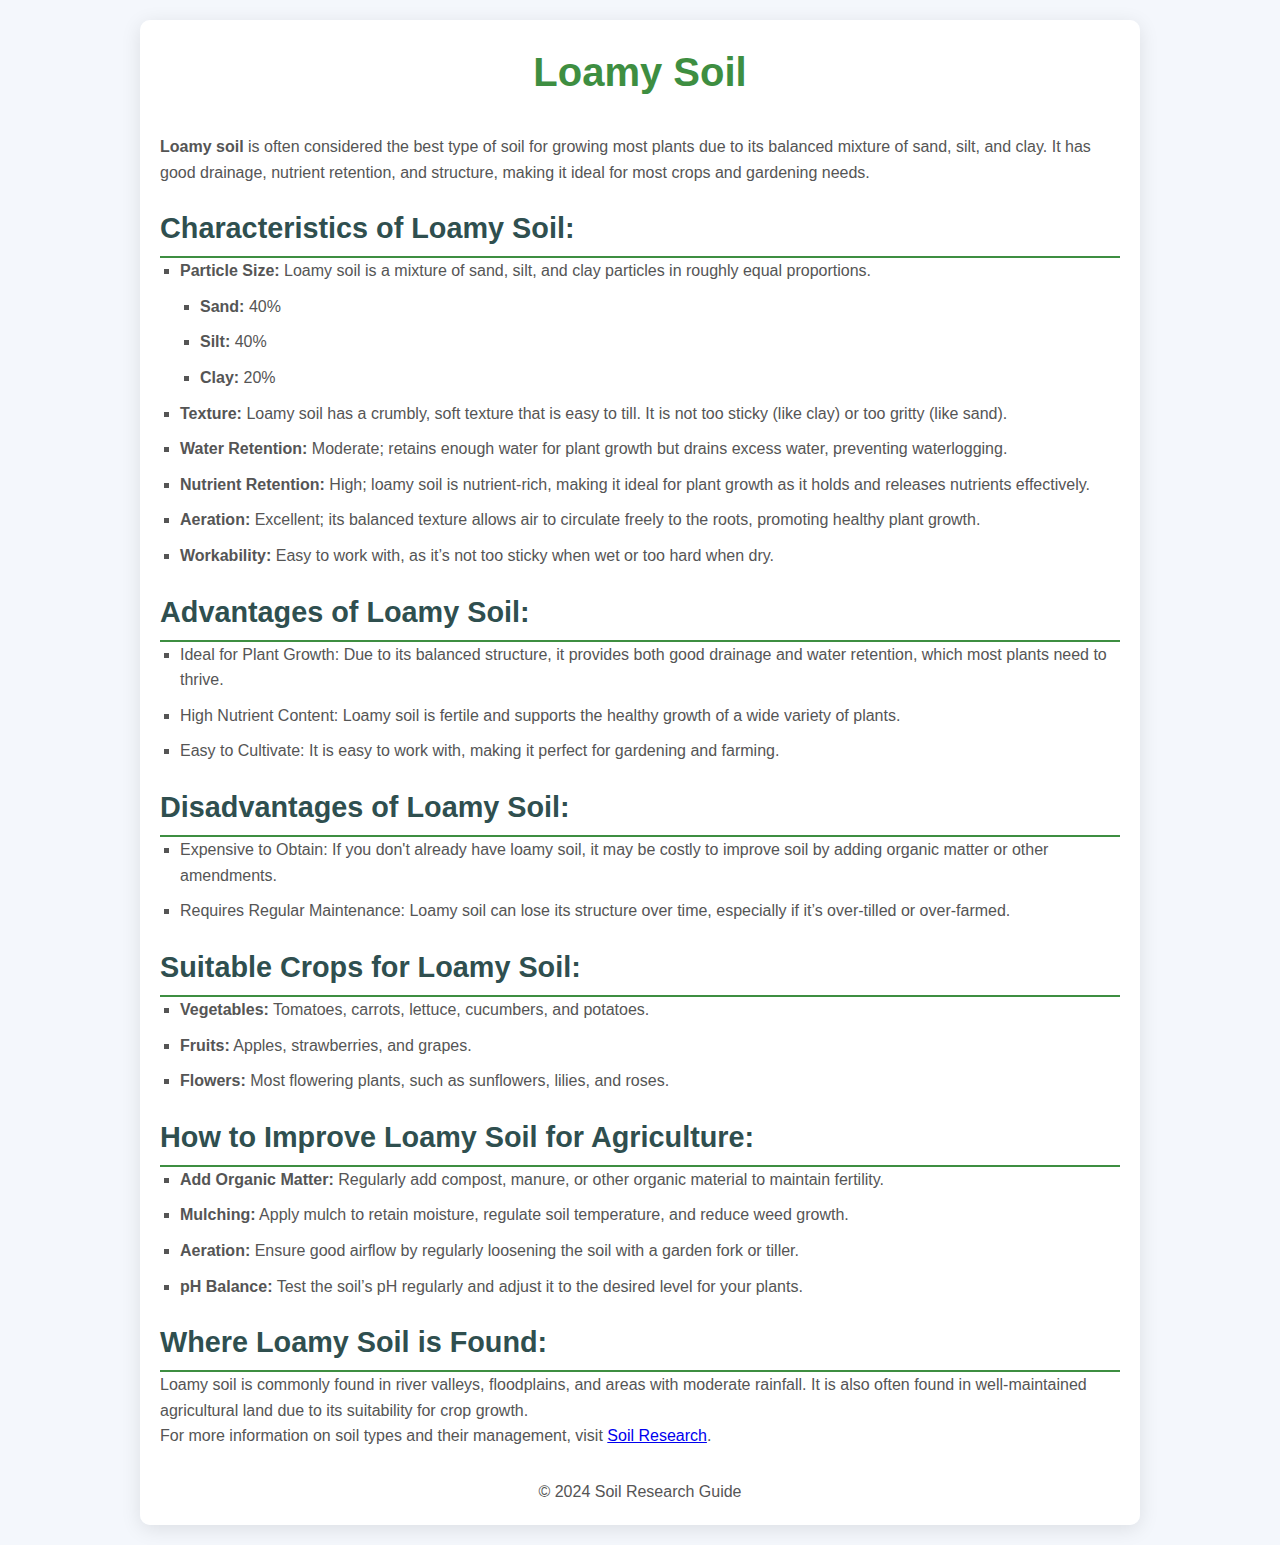
==== templates/loamy.html @ 65a67c5f "first commit" ====
<!DOCTYPE html>
<html lang="en">
<head>
    <meta charset="UTF-8">
    <meta name="viewport" content="width=device-width, initial-scale=1.0">
    <title>Loamy Soil</title>
    <style>
        /* General Reset */
        * {
            margin: 0;
            padding: 0;
            box-sizing: border-box;
        }

        body {
            font-family: 'Arial', sans-serif;
            background: #f4f7fc;
            color: #333;
            line-height: 1.6;
            padding: 20px;
        }

        /* Container for layout */
        .container {
            max-width: 1000px;
            margin: 0 auto;
            background-color: rgba(255, 255, 255, 0.95);
            padding: 20px;
            border-radius: 10px;
            box-shadow: 0 4px 20px rgba(0, 0, 0, 0.1);
        }

        header {
            text-align: center;
            margin-bottom: 30px;
        }

        header h1 {
            font-size: 2.5rem;
            color: #3E8E41;
        }

        h2 {
            font-size: 1.8rem;
            color: #2F4F4F;
            margin-top: 20px;
            border-bottom: 2px solid #3E8E41;
            padding-bottom: 5px;
        }

        p, ul {
            font-size: 1rem;
            color: #555;
        }

        ul {
            margin-left: 20px;
            list-style-type: square;
        }

        ul li {
            margin-bottom: 10px;
        }

        footer {
            text-align: center;
            margin-top: 30px;
            font-size: 0.9rem;
            color: #777;
        }
    </style>
</head>
<body>
    <div class="container">
        <header>
            <h1>Loamy Soil</h1>
        </header>
        <main>
            <p>
                <strong>Loamy soil</strong> is often considered the best type of soil for growing most plants due to its balanced mixture of sand, silt, and clay. It has good drainage, nutrient retention, and structure, making it ideal for most crops and gardening needs.
            </p>

            <section>
                <h2>Characteristics of Loamy Soil:</h2>
                <ul>
                    <li><strong>Particle Size:</strong> Loamy soil is a mixture of sand, silt, and clay particles in roughly equal proportions.</li>
                    <ul>
                        <li><strong>Sand:</strong> 40%</li>
                        <li><strong>Silt:</strong> 40%</li>
                        <li><strong>Clay:</strong> 20%</li>
                    </ul>
                    <li><strong>Texture:</strong> Loamy soil has a crumbly, soft texture that is easy to till. It is not too sticky (like clay) or too gritty (like sand).</li>
                    <li><strong>Water Retention:</strong> Moderate; retains enough water for plant growth but drains excess water, preventing waterlogging.</li>
                    <li><strong>Nutrient Retention:</strong> High; loamy soil is nutrient-rich, making it ideal for plant growth as it holds and releases nutrients effectively.</li>
                    <li><strong>Aeration:</strong> Excellent; its balanced texture allows air to circulate freely to the roots, promoting healthy plant growth.</li>
                    <li><strong>Workability:</strong> Easy to work with, as it’s not too sticky when wet or too hard when dry.</li>
                </ul>
            </section>

            <section>
                <h2>Advantages of Loamy Soil:</h2>
                <ul>
                    <li>Ideal for Plant Growth: Due to its balanced structure, it provides both good drainage and water retention, which most plants need to thrive.</li>
                    <li>High Nutrient Content: Loamy soil is fertile and supports the healthy growth of a wide variety of plants.</li>
                    <li>Easy to Cultivate: It is easy to work with, making it perfect for gardening and farming.</li>
                </ul>
            </section>

            <section>
                <h2>Disadvantages of Loamy Soil:</h2>
                <ul>
                    <li>Expensive to Obtain: If you don't already have loamy soil, it may be costly to improve soil by adding organic matter or other amendments.</li>
                    <li>Requires Regular Maintenance: Loamy soil can lose its structure over time, especially if it’s over-tilled or over-farmed.</li>
                </ul>
            </section>

            <section>
                <h2>Suitable Crops for Loamy Soil:</h2>
                <ul>
                    <li><strong>Vegetables:</strong> Tomatoes, carrots, lettuce, cucumbers, and potatoes.</li>
                    <li><strong>Fruits:</strong> Apples, strawberries, and grapes.</li>
                    <li><strong>Flowers:</strong> Most flowering plants, such as sunflowers, lilies, and roses.</li>
                </ul>
            </section>

            <section>
                <h2>How to Improve Loamy Soil for Agriculture:</h2>
                <ul>
                    <li><strong>Add Organic Matter:</strong> Regularly add compost, manure, or other organic material to maintain fertility.</li>
                    <li><strong>Mulching:</strong> Apply mulch to retain moisture, regulate soil temperature, and reduce weed growth.</li>
                    <li><strong>Aeration:</strong> Ensure good airflow by regularly loosening the soil with a garden fork or tiller.</li>
                    <li><strong>pH Balance:</strong> Test the soil’s pH regularly and adjust it to the desired level for your plants.</li>
                </ul>
            </section>

            <section>
                <h2>Where Loamy Soil is Found:</h2>
                <p>
                    Loamy soil is commonly found in river valleys, floodplains, and areas with moderate rainfall. It is also often found in well-maintained agricultural land due to its suitability for crop growth.
                </p>
            </section>
            <p>
                For more information on soil types and their management, visit <a href="https://www.britannica.com/science/loam" target="_blank">Soil Research</a>.
            </p>
        </main>

        <footer>
            <p>© 2024 Soil Research Guide</p>
        </footer>
    </div>
</body>
</html>
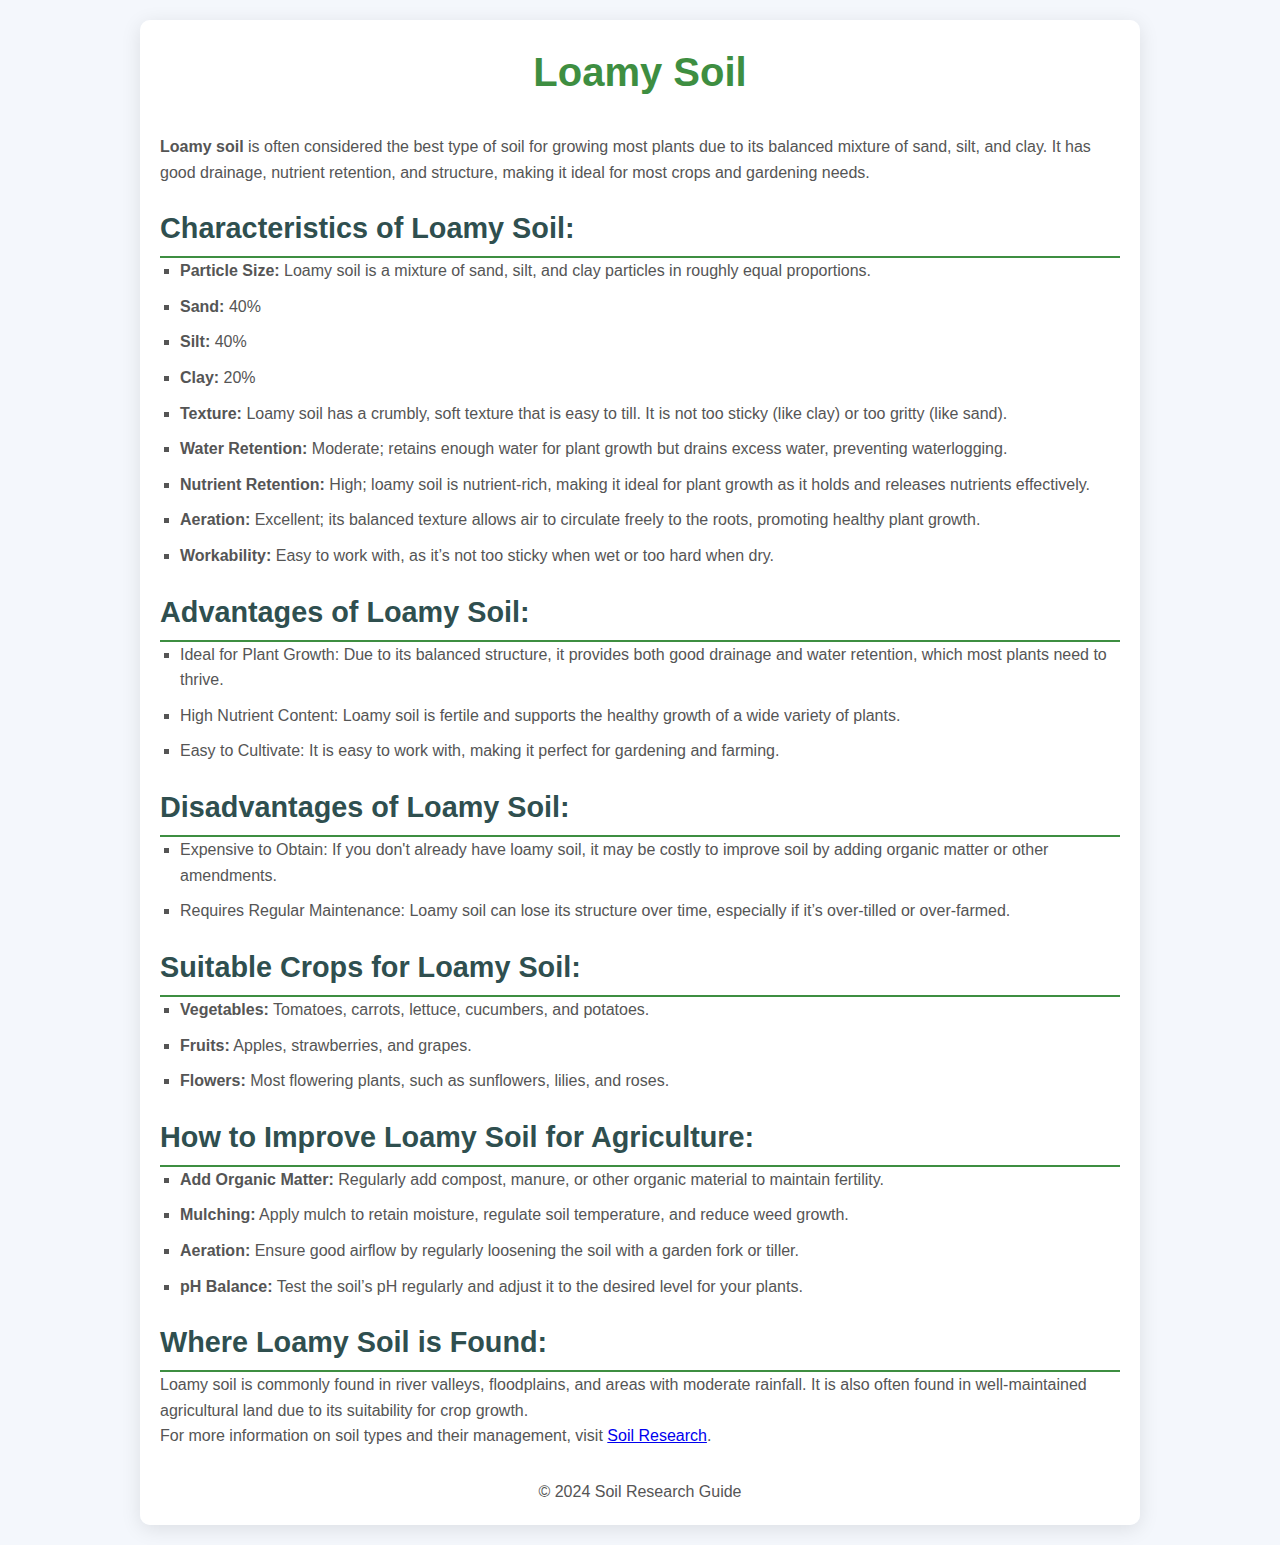
==== commit 249b06c7: "Update loamy.html" ====
--- a/templates/loamy.html
+++ b/templates/loamy.html
@@ -1,4 +1,4 @@
-<!DOCTYPE html>
+<!-- <!DOCTYPE html>
 <html lang="en">
 <head>
     <meta charset="UTF-8">
@@ -151,3 +151,154 @@
 </body>
 </html>
 
+ -->
+ <!DOCTYPE html>
+<html lang="en">
+<head>
+    <meta charset="UTF-8">
+    <meta name="viewport" content="width=device-width, initial-scale=1.0">
+    <title>Loamy Soil</title>
+    <style>
+        /* General Reset */
+        * {
+            margin: 0;
+            padding: 0;
+            box-sizing: border-box;
+        }
+
+        body {
+            font-family: 'Arial', sans-serif;
+            background: #f4f7fc;
+            color: #333;
+            line-height: 1.6;
+            padding: 20px;
+        }
+
+        /* Container for layout */
+        .container {
+            max-width: 1000px;
+            margin: 0 auto;
+            background-color: rgba(255, 255, 255, 0.95);
+            padding: 20px;
+            border-radius: 10px;
+            box-shadow: 0 4px 20px rgba(0, 0, 0, 0.1);
+        }
+
+        header {
+            text-align: center;
+            margin-bottom: 30px;
+        }
+
+        header h1 {
+            font-size: 2.5rem;
+            color: #3E8E41;
+        }
+
+        h2 {
+            font-size: 1.8rem;
+            color: #2F4F4F;
+            margin-top: 20px;
+            border-bottom: 2px solid #3E8E41;
+            padding-bottom: 5px;
+        }
+
+        p, ul {
+            font-size: 1rem;
+            color: #555;
+        }
+
+        ul {
+            margin-left: 20px;
+            list-style-type: square;
+        }
+
+        ul li {
+            margin-bottom: 10px;
+        }
+
+        footer {
+            text-align: center;
+            margin-top: 30px;
+            font-size: 0.9rem;
+            color: #777;
+        }
+    </style>
+</head>
+<body>
+    <div class="container">
+        <header>
+            <h1>Loamy Soil</h1>
+        </header>
+        <main>
+            <p>
+                <strong>Loamy soil</strong> is often considered the best type of soil for growing most plants due to its balanced mixture of sand, silt, and clay. It has good drainage, nutrient retention, and structure, making it ideal for most crops and gardening needs.
+            </p>
+
+            <section>
+                <h2>Characteristics of Loamy Soil:</h2>
+                <ul>
+                    <li><strong>Particle Size:</strong> Loamy soil is a mixture of sand, silt, and clay particles in roughly equal proportions.</li>
+                    <li><strong>Sand:</strong> 40%</li>
+                    <li><strong>Silt:</strong> 40%</li>
+                    <li><strong>Clay:</strong> 20%</li>
+                    <li><strong>Texture:</strong> Loamy soil has a crumbly, soft texture that is easy to till. It is not too sticky (like clay) or too gritty (like sand).</li>
+                    <li><strong>Water Retention:</strong> Moderate; retains enough water for plant growth but drains excess water, preventing waterlogging.</li>
+                    <li><strong>Nutrient Retention:</strong> High; loamy soil is nutrient-rich, making it ideal for plant growth as it holds and releases nutrients effectively.</li>
+                    <li><strong>Aeration:</strong> Excellent; its balanced texture allows air to circulate freely to the roots, promoting healthy plant growth.</li>
+                    <li><strong>Workability:</strong> Easy to work with, as it’s not too sticky when wet or too hard when dry.</li>
+                </ul>
+            </section>
+
+            <section>
+                <h2>Advantages of Loamy Soil:</h2>
+                <ul>
+                    <li>Ideal for Plant Growth: Due to its balanced structure, it provides both good drainage and water retention, which most plants need to thrive.</li>
+                    <li>High Nutrient Content: Loamy soil is fertile and supports the healthy growth of a wide variety of plants.</li>
+                    <li>Easy to Cultivate: It is easy to work with, making it perfect for gardening and farming.</li>
+                </ul>
+            </section>
+
+            <section>
+                <h2>Disadvantages of Loamy Soil:</h2>
+                <ul>
+                    <li>Expensive to Obtain: If you don't already have loamy soil, it may be costly to improve soil by adding organic matter or other amendments.</li>
+                    <li>Requires Regular Maintenance: Loamy soil can lose its structure over time, especially if it’s over-tilled or over-farmed.</li>
+                </ul>
+            </section>
+
+            <section>
+                <h2>Suitable Crops for Loamy Soil:</h2>
+                <ul>
+                    <li><strong>Vegetables:</strong> Tomatoes, carrots, lettuce, cucumbers, and potatoes.</li>
+                    <li><strong>Fruits:</strong> Apples, strawberries, and grapes.</li>
+                    <li><strong>Flowers:</strong> Most flowering plants, such as sunflowers, lilies, and roses.</li>
+                </ul>
+            </section>
+
+            <section>
+                <h2>How to Improve Loamy Soil for Agriculture:</h2>
+                <ul>
+                    <li><strong>Add Organic Matter:</strong> Regularly add compost, manure, or other organic material to maintain fertility.</li>
+                    <li><strong>Mulching:</strong> Apply mulch to retain moisture, regulate soil temperature, and reduce weed growth.</li>
+                    <li><strong>Aeration:</strong> Ensure good airflow by regularly loosening the soil with a garden fork or tiller.</li>
+                    <li><strong>pH Balance:</strong> Test the soil’s pH regularly and adjust it to the desired level for your plants.</li>
+                </ul>
+            </section>
+
+            <section>
+                <h2>Where Loamy Soil is Found:</h2>
+                <p>
+                    Loamy soil is commonly found in river valleys, floodplains, and areas with moderate rainfall. It is also often found in well-maintained agricultural land due to its suitability for crop growth.
+                </p>
+            </section>
+            <p>
+                For more information on soil types and their management, visit <a href="https://www.britannica.com/science/loam" target="_blank">Soil Research</a>.
+            </p>
+        </main>
+
+        <footer>
+            <p>© 2024 Soil Research Guide</p>
+        </footer>
+    </div>
+</body>
+</html>
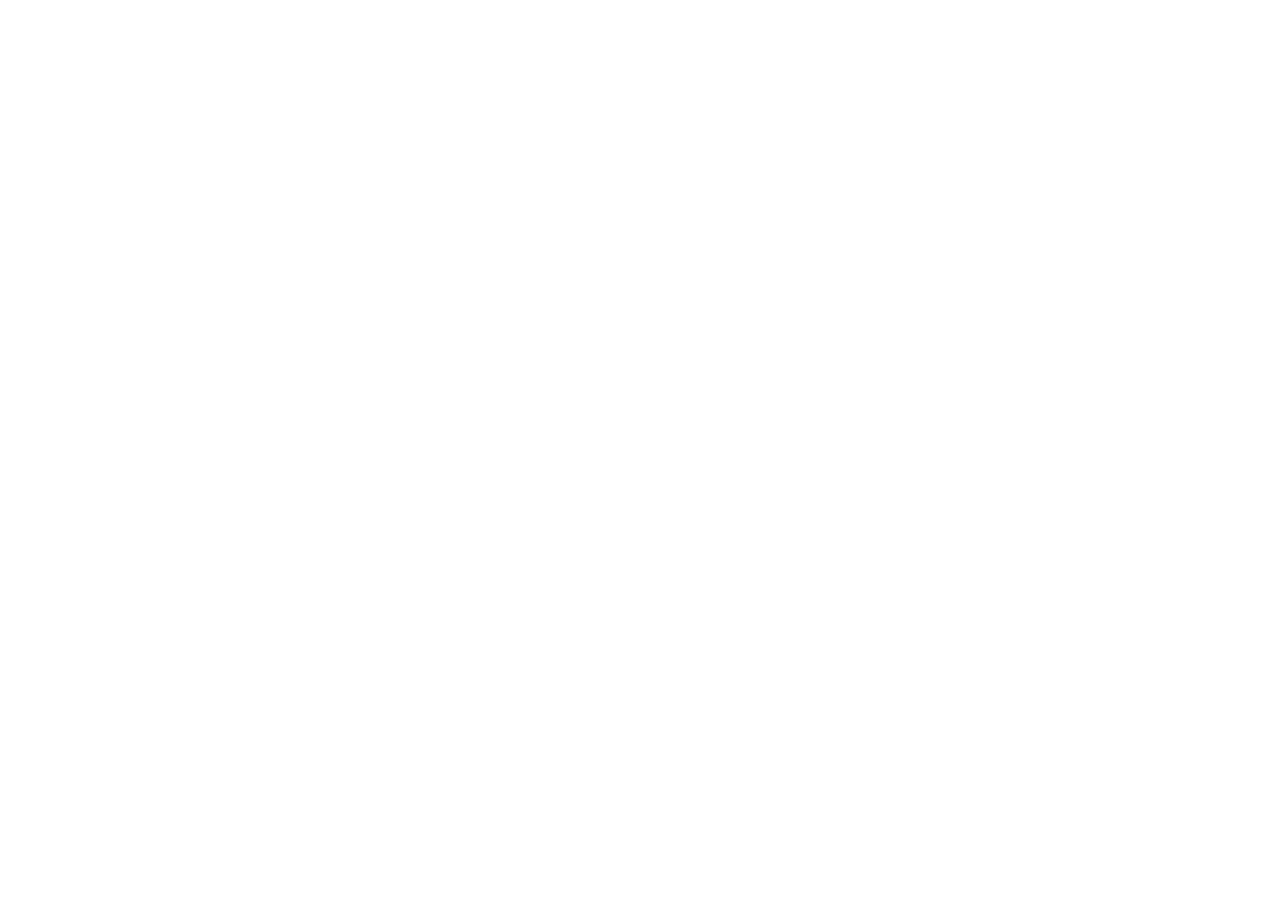
==== commit c7e44904: "Update loamy.html" ====
--- a/templates/loamy.html
+++ b/templates/loamy.html
@@ -152,153 +152,4 @@
 </html>
 
  -->
- <!DOCTYPE html>
-<html lang="en">
-<head>
-    <meta charset="UTF-8">
-    <meta name="viewport" content="width=device-width, initial-scale=1.0">
-    <title>Loamy Soil</title>
-    <style>
-        /* General Reset */
-        * {
-            margin: 0;
-            padding: 0;
-            box-sizing: border-box;
-        }
-
-        body {
-            font-family: 'Arial', sans-serif;
-            background: #f4f7fc;
-            color: #333;
-            line-height: 1.6;
-            padding: 20px;
-        }
-
-        /* Container for layout */
-        .container {
-            max-width: 1000px;
-            margin: 0 auto;
-            background-color: rgba(255, 255, 255, 0.95);
-            padding: 20px;
-            border-radius: 10px;
-            box-shadow: 0 4px 20px rgba(0, 0, 0, 0.1);
-        }
-
-        header {
-            text-align: center;
-            margin-bottom: 30px;
-        }
-
-        header h1 {
-            font-size: 2.5rem;
-            color: #3E8E41;
-        }
-
-        h2 {
-            font-size: 1.8rem;
-            color: #2F4F4F;
-            margin-top: 20px;
-            border-bottom: 2px solid #3E8E41;
-            padding-bottom: 5px;
-        }
-
-        p, ul {
-            font-size: 1rem;
-            color: #555;
-        }
-
-        ul {
-            margin-left: 20px;
-            list-style-type: square;
-        }
-
-        ul li {
-            margin-bottom: 10px;
-        }
-
-        footer {
-            text-align: center;
-            margin-top: 30px;
-            font-size: 0.9rem;
-            color: #777;
-        }
-    </style>
-</head>
-<body>
-    <div class="container">
-        <header>
-            <h1>Loamy Soil</h1>
-        </header>
-        <main>
-            <p>
-                <strong>Loamy soil</strong> is often considered the best type of soil for growing most plants due to its balanced mixture of sand, silt, and clay. It has good drainage, nutrient retention, and structure, making it ideal for most crops and gardening needs.
-            </p>
-
-            <section>
-                <h2>Characteristics of Loamy Soil:</h2>
-                <ul>
-                    <li><strong>Particle Size:</strong> Loamy soil is a mixture of sand, silt, and clay particles in roughly equal proportions.</li>
-                    <li><strong>Sand:</strong> 40%</li>
-                    <li><strong>Silt:</strong> 40%</li>
-                    <li><strong>Clay:</strong> 20%</li>
-                    <li><strong>Texture:</strong> Loamy soil has a crumbly, soft texture that is easy to till. It is not too sticky (like clay) or too gritty (like sand).</li>
-                    <li><strong>Water Retention:</strong> Moderate; retains enough water for plant growth but drains excess water, preventing waterlogging.</li>
-                    <li><strong>Nutrient Retention:</strong> High; loamy soil is nutrient-rich, making it ideal for plant growth as it holds and releases nutrients effectively.</li>
-                    <li><strong>Aeration:</strong> Excellent; its balanced texture allows air to circulate freely to the roots, promoting healthy plant growth.</li>
-                    <li><strong>Workability:</strong> Easy to work with, as it’s not too sticky when wet or too hard when dry.</li>
-                </ul>
-            </section>
-
-            <section>
-                <h2>Advantages of Loamy Soil:</h2>
-                <ul>
-                    <li>Ideal for Plant Growth: Due to its balanced structure, it provides both good drainage and water retention, which most plants need to thrive.</li>
-                    <li>High Nutrient Content: Loamy soil is fertile and supports the healthy growth of a wide variety of plants.</li>
-                    <li>Easy to Cultivate: It is easy to work with, making it perfect for gardening and farming.</li>
-                </ul>
-            </section>
-
-            <section>
-                <h2>Disadvantages of Loamy Soil:</h2>
-                <ul>
-                    <li>Expensive to Obtain: If you don't already have loamy soil, it may be costly to improve soil by adding organic matter or other amendments.</li>
-                    <li>Requires Regular Maintenance: Loamy soil can lose its structure over time, especially if it’s over-tilled or over-farmed.</li>
-                </ul>
-            </section>
-
-            <section>
-                <h2>Suitable Crops for Loamy Soil:</h2>
-                <ul>
-                    <li><strong>Vegetables:</strong> Tomatoes, carrots, lettuce, cucumbers, and potatoes.</li>
-                    <li><strong>Fruits:</strong> Apples, strawberries, and grapes.</li>
-                    <li><strong>Flowers:</strong> Most flowering plants, such as sunflowers, lilies, and roses.</li>
-                </ul>
-            </section>
-
-            <section>
-                <h2>How to Improve Loamy Soil for Agriculture:</h2>
-                <ul>
-                    <li><strong>Add Organic Matter:</strong> Regularly add compost, manure, or other organic material to maintain fertility.</li>
-                    <li><strong>Mulching:</strong> Apply mulch to retain moisture, regulate soil temperature, and reduce weed growth.</li>
-                    <li><strong>Aeration:</strong> Ensure good airflow by regularly loosening the soil with a garden fork or tiller.</li>
-                    <li><strong>pH Balance:</strong> Test the soil’s pH regularly and adjust it to the desired level for your plants.</li>
-                </ul>
-            </section>
-
-            <section>
-                <h2>Where Loamy Soil is Found:</h2>
-                <p>
-                    Loamy soil is commonly found in river valleys, floodplains, and areas with moderate rainfall. It is also often found in well-maintained agricultural land due to its suitability for crop growth.
-                </p>
-            </section>
-            <p>
-                For more information on soil types and their management, visit <a href="https://www.britannica.com/science/loam" target="_blank">Soil Research</a>.
-            </p>
-        </main>
-
-        <footer>
-            <p>© 2024 Soil Research Guide</p>
-        </footer>
-    </div>
-</body>
-</html>
+        
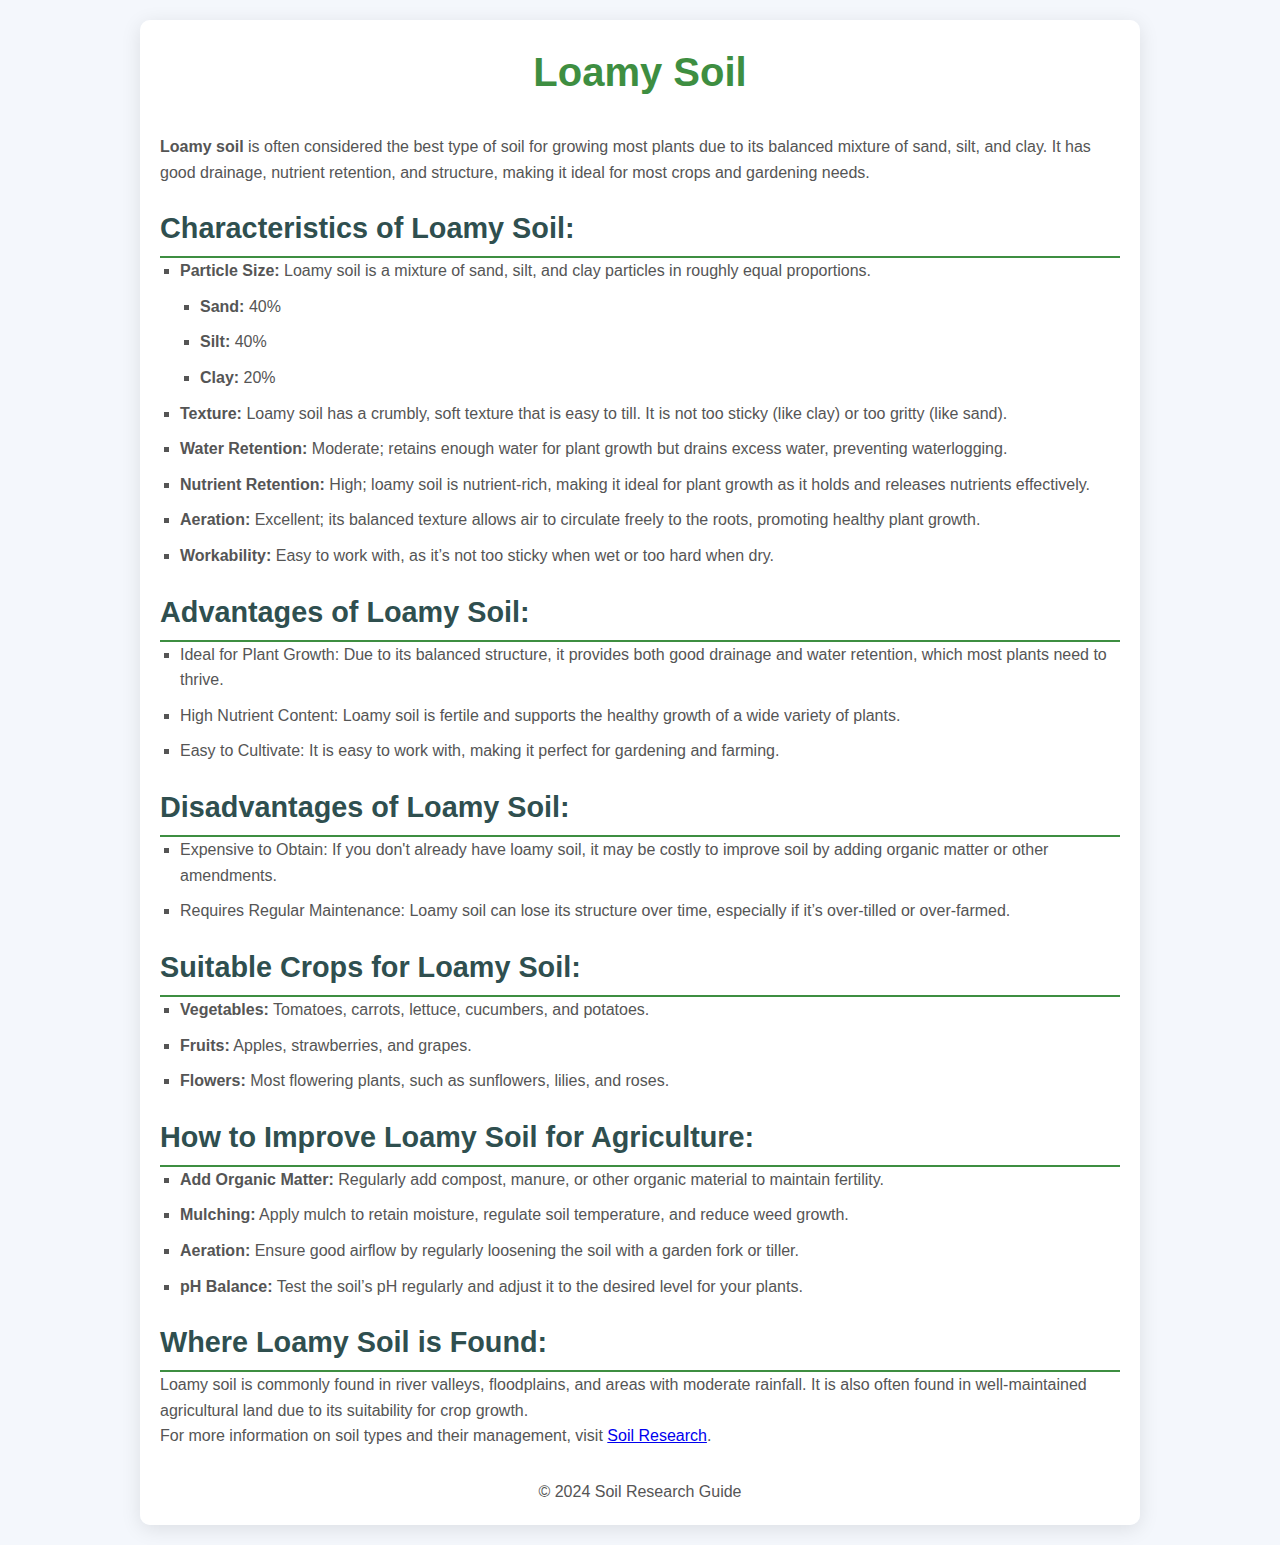
==== commit 31cc1dc2: "Update loamy.html" ====
--- a/templates/loamy.html
+++ b/templates/loamy.html
@@ -1,4 +1,4 @@
-<!-- <!DOCTYPE html>
+<!DOCTYPE html>
 <html lang="en">
 <head>
     <meta charset="UTF-8">
@@ -151,5 +151,5 @@
 </body>
 </html>
 
- -->
+
         
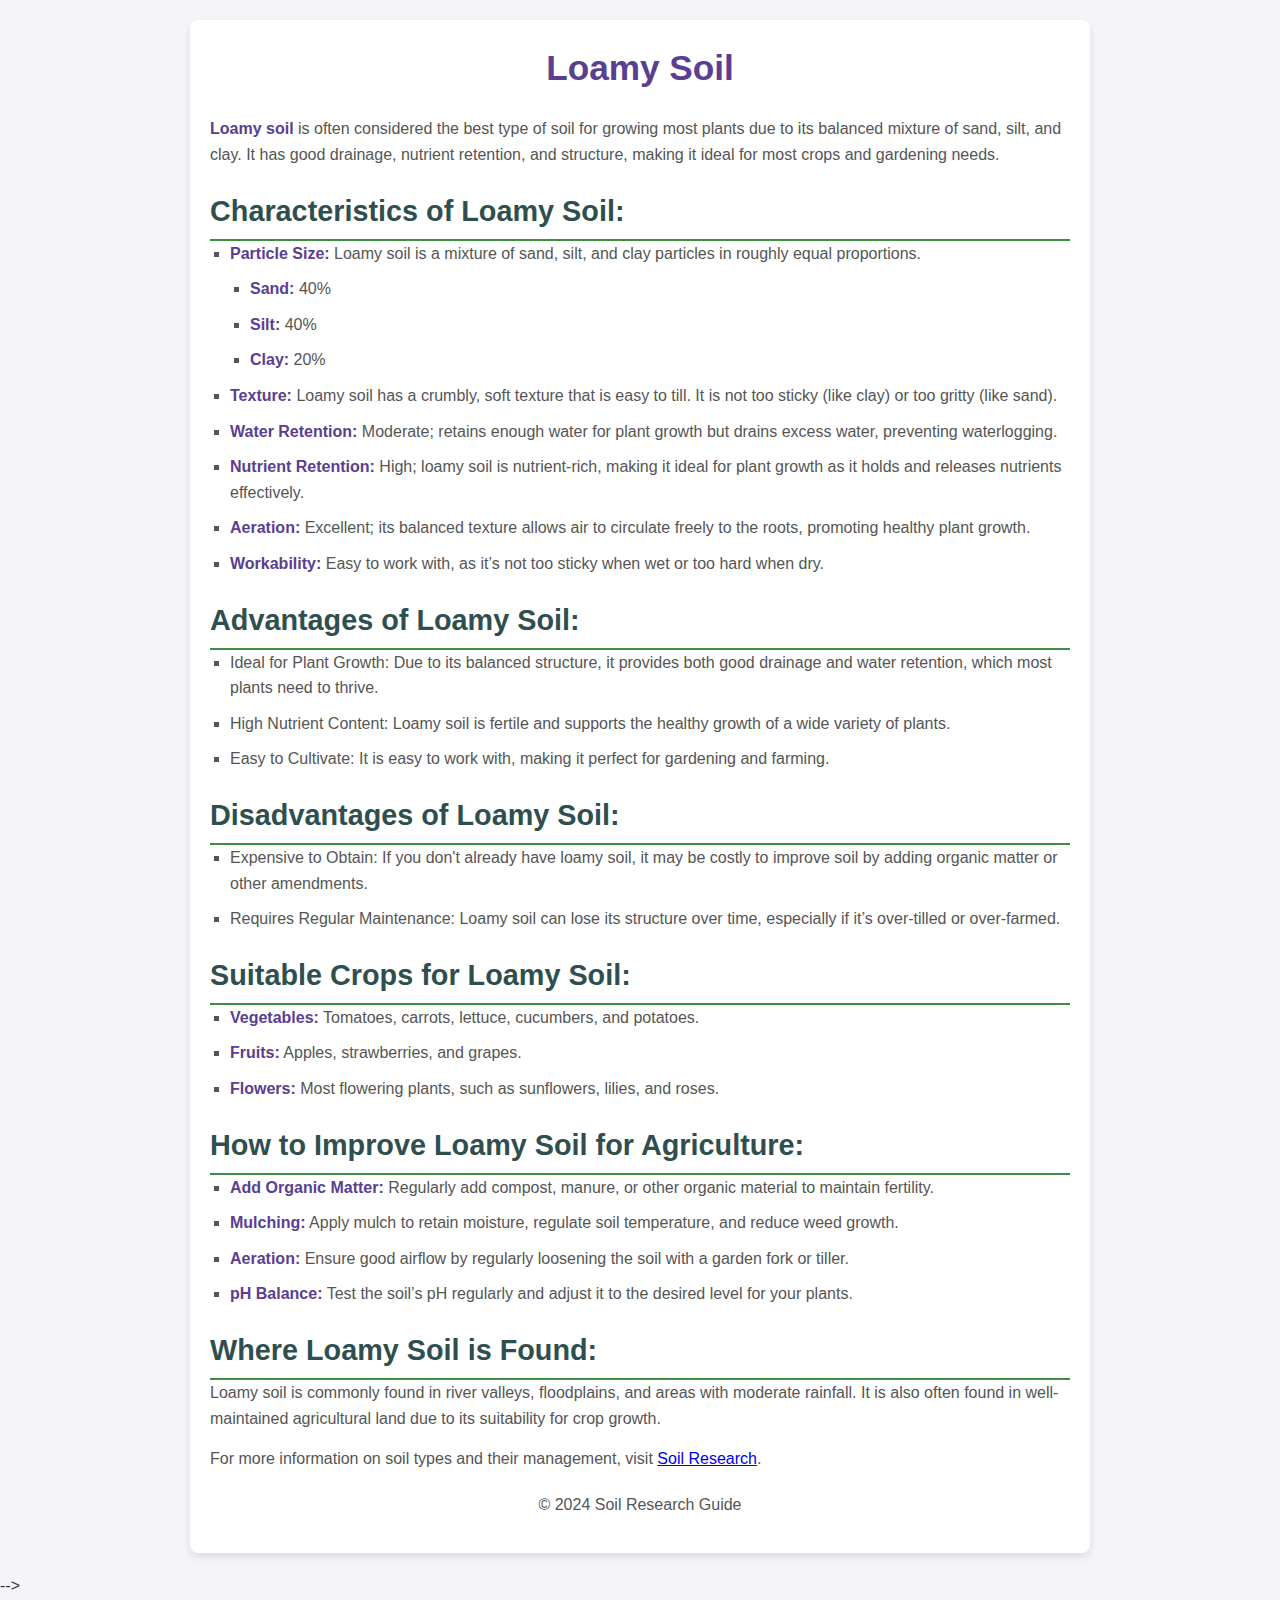
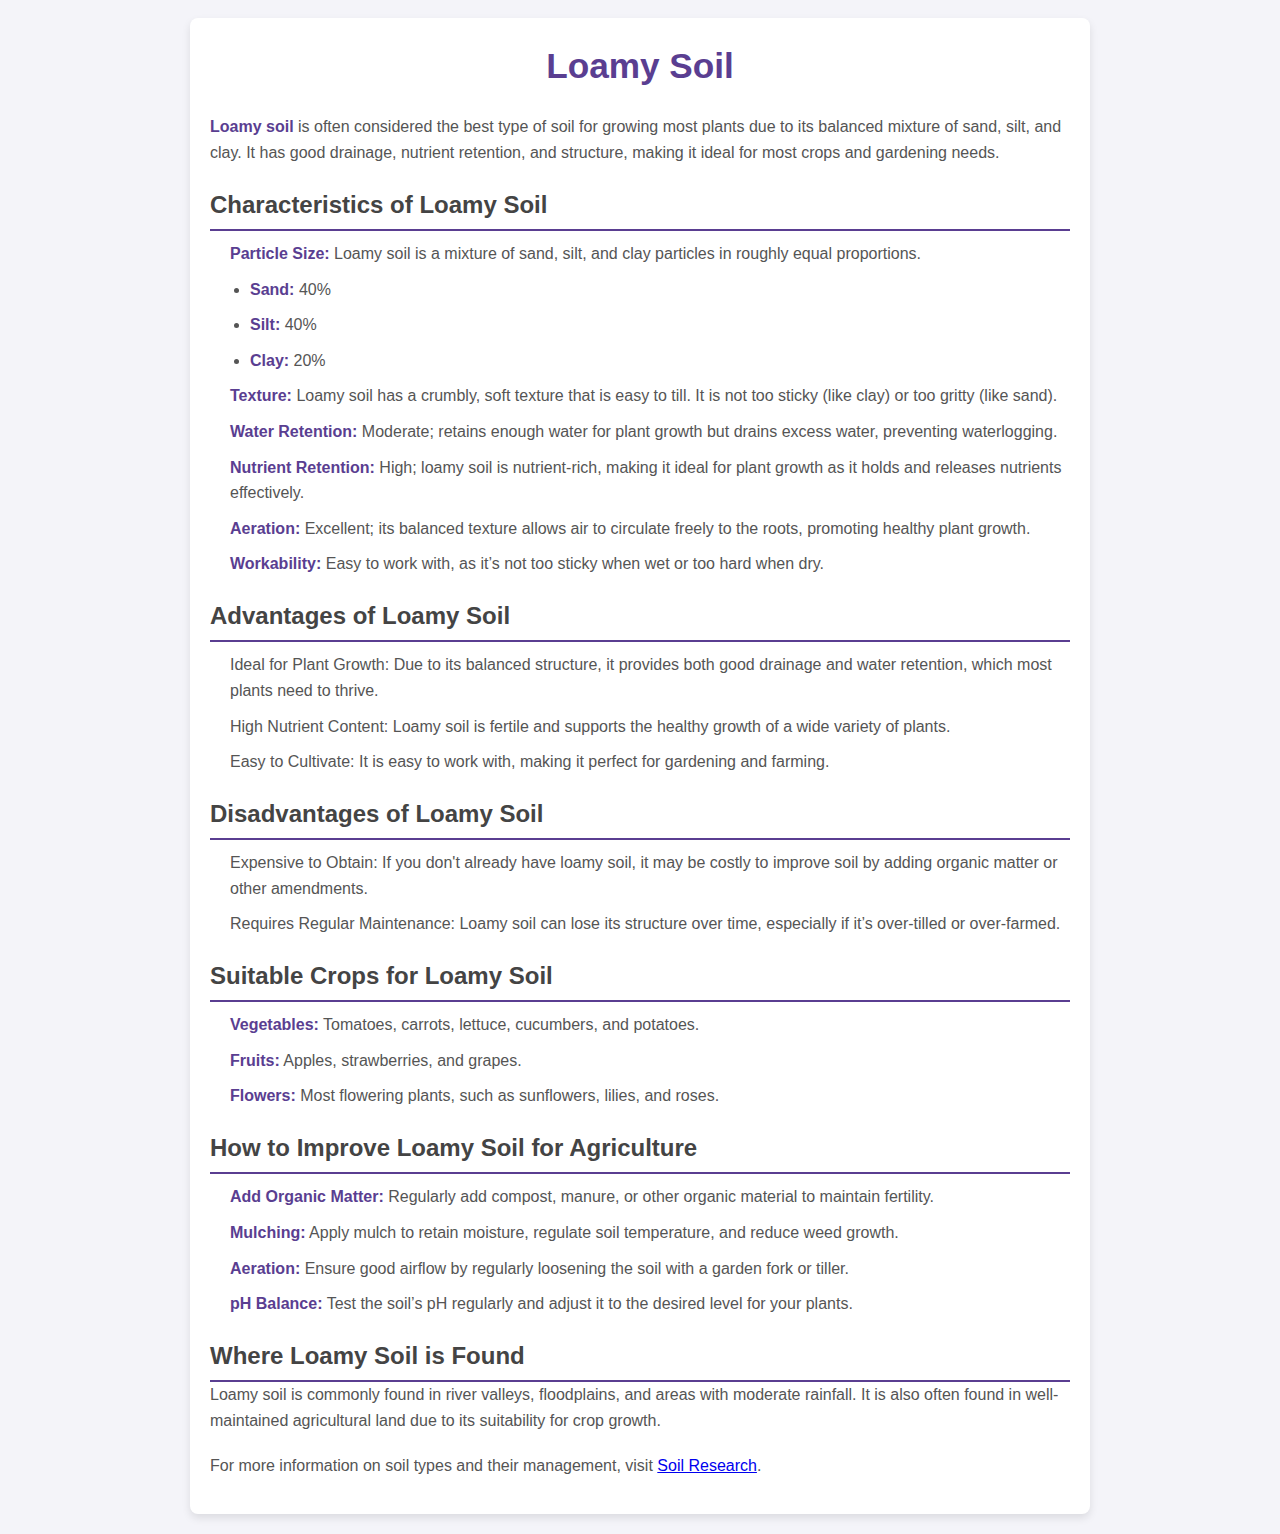
==== commit ea29d3ab: "Update loamy.html" ====
--- a/templates/loamy.html
+++ b/templates/loamy.html
@@ -1,4 +1,4 @@
-<!DOCTYPE html>
+<!-- <!-- <!DOCTYPE html>
 <html lang="en">
 <head>
     <meta charset="UTF-8">
@@ -153,3 +153,315 @@
 
 
         
+ -->
+ <!DOCTYPE html>
+<html lang="en">
+<head>
+    <meta charset="UTF-8">
+    <meta name="viewport" content="width=device-width, initial-scale=1.0">
+    <title>Loamy Soil</title>
+    <style>
+        /* General Reset */
+        * {
+            margin: 0;
+            padding: 0;
+            box-sizing: border-box;
+        }
+
+        body {
+            font-family: 'Arial', sans-serif;
+            background: #f4f7fc;
+            color: #333;
+            line-height: 1.6;
+            padding: 20px;
+        }
+
+        /* Container for layout */
+        .container {
+            max-width: 1000px;
+            margin: 0 auto;
+            background-color: rgba(255, 255, 255, 0.95);
+            padding: 20px;
+            border-radius: 10px;
+            box-shadow: 0 4px 20px rgba(0, 0, 0, 0.1);
+        }
+
+        header {
+            text-align: center;
+            margin-bottom: 30px;
+        }
+
+        header h1 {
+            font-size: 2.5rem;
+            color: #3E8E41;
+        }
+
+        h2 {
+            font-size: 1.8rem;
+            color: #2F4F4F;
+            margin-top: 20px;
+            border-bottom: 2px solid #3E8E41;
+            padding-bottom: 5px;
+        }
+
+        p, ul {
+            font-size: 1rem;
+            color: #555;
+        }
+
+        ul {
+            margin-left: 20px;
+            list-style-type: square;
+        }
+
+        ul li {
+            margin-bottom: 10px;
+        }
+
+        footer {
+            text-align: center;
+            margin-top: 30px;
+            font-size: 0.9rem;
+            color: #777;
+        }
+    </style>
+</head>
+<body>
+    <div class="container">
+        <header>
+            <h1>Loamy Soil</h1>
+        </header>
+        <main>
+            <p>
+                <strong>Loamy soil</strong> is often considered the best type of soil for growing most plants due to its balanced mixture of sand, silt, and clay. It has good drainage, nutrient retention, and structure, making it ideal for most crops and gardening needs.
+            </p>
+
+            <section>
+                <h2>Characteristics of Loamy Soil:</h2>
+                <ul>
+                    <li><strong>Particle Size:</strong> Loamy soil is a mixture of sand, silt, and clay particles in roughly equal proportions.</li>
+                    <ul>
+                        <li><strong>Sand:</strong> 40%</li>
+                        <li><strong>Silt:</strong> 40%</li>
+                        <li><strong>Clay:</strong> 20%</li>
+                    </ul>
+                    <li><strong>Texture:</strong> Loamy soil has a crumbly, soft texture that is easy to till. It is not too sticky (like clay) or too gritty (like sand).</li>
+                    <li><strong>Water Retention:</strong> Moderate; retains enough water for plant growth but drains excess water, preventing waterlogging.</li>
+                    <li><strong>Nutrient Retention:</strong> High; loamy soil is nutrient-rich, making it ideal for plant growth as it holds and releases nutrients effectively.</li>
+                    <li><strong>Aeration:</strong> Excellent; its balanced texture allows air to circulate freely to the roots, promoting healthy plant growth.</li>
+                    <li><strong>Workability:</strong> Easy to work with, as it’s not too sticky when wet or too hard when dry.</li>
+                </ul>
+            </section>
+
+            <section>
+                <h2>Advantages of Loamy Soil:</h2>
+                <ul>
+                    <li>Ideal for Plant Growth: Due to its balanced structure, it provides both good drainage and water retention, which most plants need to thrive.</li>
+                    <li>High Nutrient Content: Loamy soil is fertile and supports the healthy growth of a wide variety of plants.</li>
+                    <li>Easy to Cultivate: It is easy to work with, making it perfect for gardening and farming.</li>
+                </ul>
+            </section>
+
+            <section>
+                <h2>Disadvantages of Loamy Soil:</h2>
+                <ul>
+                    <li>Expensive to Obtain: If you don't already have loamy soil, it may be costly to improve soil by adding organic matter or other amendments.</li>
+                    <li>Requires Regular Maintenance: Loamy soil can lose its structure over time, especially if it’s over-tilled or over-farmed.</li>
+                </ul>
+            </section>
+
+            <section>
+                <h2>Suitable Crops for Loamy Soil:</h2>
+                <ul>
+                    <li><strong>Vegetables:</strong> Tomatoes, carrots, lettuce, cucumbers, and potatoes.</li>
+                    <li><strong>Fruits:</strong> Apples, strawberries, and grapes.</li>
+                    <li><strong>Flowers:</strong> Most flowering plants, such as sunflowers, lilies, and roses.</li>
+                </ul>
+            </section>
+
+            <section>
+                <h2>How to Improve Loamy Soil for Agriculture:</h2>
+                <ul>
+                    <li><strong>Add Organic Matter:</strong> Regularly add compost, manure, or other organic material to maintain fertility.</li>
+                    <li><strong>Mulching:</strong> Apply mulch to retain moisture, regulate soil temperature, and reduce weed growth.</li>
+                    <li><strong>Aeration:</strong> Ensure good airflow by regularly loosening the soil with a garden fork or tiller.</li>
+                    <li><strong>pH Balance:</strong> Test the soil’s pH regularly and adjust it to the desired level for your plants.</li>
+                </ul>
+            </section>
+
+            <section>
+                <h2>Where Loamy Soil is Found:</h2>
+                <p>
+                    Loamy soil is commonly found in river valleys, floodplains, and areas with moderate rainfall. It is also often found in well-maintained agricultural land due to its suitability for crop growth.
+                </p>
+            </section>
+            <p>
+                For more information on soil types and their management, visit <a href="https://www.britannica.com/science/loam" target="_blank">Soil Research</a>.
+            </p>
+        </main>
+
+        <footer>
+            <p>© 2024 Soil Research Guide</p>
+        </footer>
+    </div>
+</body>
+</html>
+
+ -->
+
+ <!DOCTYPE html>
+<html lang="en">
+<head>
+  <meta charset="UTF-8">
+  <meta name="viewport" content="width=device-width, initial-scale=1.0">
+  <title>Loamy Soil Information</title>
+  <style>
+    body {
+      font-family: 'Arial', sans-serif;
+      line-height: 1.6;
+      margin: 0;
+      padding: 0;
+      background-color: #f4f4f9;
+      color: #333;
+    }
+
+    .container {
+      max-width: 900px;
+      margin: 20px auto;
+      padding: 20px;
+      background: #fff;
+      box-shadow: 0 4px 8px rgba(0, 0, 0, 0.1);
+      border-radius: 8px;
+    }
+
+    header {
+      text-align: center;
+      margin-bottom: 20px;
+    }
+
+    header h1 {
+      color: #5a3e91;
+      font-size: 2.2em;
+      margin: 0;
+    }
+
+    .section {
+      margin-bottom: 20px;
+    }
+
+    .section h2 {
+      color: #444;
+      font-size: 1.5em;
+      border-bottom: 2px solid #5a3e91;
+      padding-bottom: 5px;
+    }
+
+    .section ul {
+      list-style: none;
+      padding-left: 0;
+    }
+
+    .section ul li {
+      margin: 10px 0;
+    }
+
+    .section ul ul {
+      margin-left: 20px;
+    }
+
+    .section ul ul li {
+      list-style-type: disc;
+    }
+
+    p {
+      margin-bottom: 15px;
+    }
+
+    strong {
+      color: #5a3e91;
+    }
+
+    em {
+      font-style: italic;
+      color: #444;
+    }
+
+    footer {
+      text-align: center;
+      margin-top: 20px;
+      font-size: 0.9em;
+      color: #666;
+    }
+  </style>
+</head>
+<body>
+  <div class="container">
+    <header>
+      <h1>Loamy Soil</h1>
+    </header>
+    <section class="content">
+      <p>
+        <strong>Loamy soil</strong> is often considered the best type of soil for growing most plants due to its balanced mixture of sand, silt, and clay. It has good drainage, nutrient retention, and structure, making it ideal for most crops and gardening needs.
+      </p>
+      <div class="section">
+        <h2>Characteristics of Loamy Soil</h2>
+        <ul>
+          <li><strong>Particle Size:</strong> Loamy soil is a mixture of sand, silt, and clay particles in roughly equal proportions.</li>
+          <ul>
+            <li><strong>Sand:</strong> 40%</li>
+            <li><strong>Silt:</strong> 40%</li>
+            <li><strong>Clay:</strong> 20%</li>
+          </ul>
+          <li><strong>Texture:</strong> Loamy soil has a crumbly, soft texture that is easy to till. It is not too sticky (like clay) or too gritty (like sand).</li>
+          <li><strong>Water Retention:</strong> Moderate; retains enough water for plant growth but drains excess water, preventing waterlogging.</li>
+          <li><strong>Nutrient Retention:</strong> High; loamy soil is nutrient-rich, making it ideal for plant growth as it holds and releases nutrients effectively.</li>
+          <li><strong>Aeration:</strong> Excellent; its balanced texture allows air to circulate freely to the roots, promoting healthy plant growth.</li>
+          <li><strong>Workability:</strong> Easy to work with, as it’s not too sticky when wet or too hard when dry.</li>
+        </ul>
+      </div>
+      <div class="section">
+        <h2>Advantages of Loamy Soil</h2>
+        <ul>
+          <li>Ideal for Plant Growth: Due to its balanced structure, it provides both good drainage and water retention, which most plants need to thrive.</li>
+          <li>High Nutrient Content: Loamy soil is fertile and supports the healthy growth of a wide variety of plants.</li>
+          <li>Easy to Cultivate: It is easy to work with, making it perfect for gardening and farming.</li>
+        </ul>
+      </div>
+      <div class="section">
+        <h2>Disadvantages of Loamy Soil</h2>
+        <ul>
+          <li>Expensive to Obtain: If you don't already have loamy soil, it may be costly to improve soil by adding organic matter or other amendments.</li>
+          <li>Requires Regular Maintenance: Loamy soil can lose its structure over time, especially if it’s over-tilled or over-farmed.</li>
+        </ul>
+      </div>
+      <div class="section">
+        <h2>Suitable Crops for Loamy Soil</h2>
+        <ul>
+          <li><strong>Vegetables:</strong> Tomatoes, carrots, lettuce, cucumbers, and potatoes.</li>
+          <li><strong>Fruits:</strong> Apples, strawberries, and grapes.</li>
+          <li><strong>Flowers:</strong> Most flowering plants, such as sunflowers, lilies, and roses.</li>
+        </ul>
+      </div>
+      <div class="section">
+        <h2>How to Improve Loamy Soil for Agriculture</h2>
+        <ul>
+          <li><strong>Add Organic Matter:</strong> Regularly add compost, manure, or other organic material to maintain fertility.</li>
+          <li><strong>Mulching:</strong> Apply mulch to retain moisture, regulate soil temperature, and reduce weed growth.</li>
+          <li><strong>Aeration:</strong> Ensure good airflow by regularly loosening the soil with a garden fork or tiller.</li>
+          <li><strong>pH Balance:</strong> Test the soil’s pH regularly and adjust it to the desired level for your plants.</li>
+        </ul>
+      </div>
+      <div class="section">
+        <h2>Where Loamy Soil is Found</h2>
+        <p>
+          Loamy soil is commonly found in river valleys, floodplains, and areas with moderate rainfall. It is also often found in well-maintained agricultural land due to its suitability for crop growth.
+        </p>
+      </div>
+      <p>
+          For more information on soil types and their management, visit <a href="https://www.britannica.com/science/loam" target="_blank">Soil Research</a>.
+      </p>
+    </section>
+    
+  </div>
+</body>
+</html>
